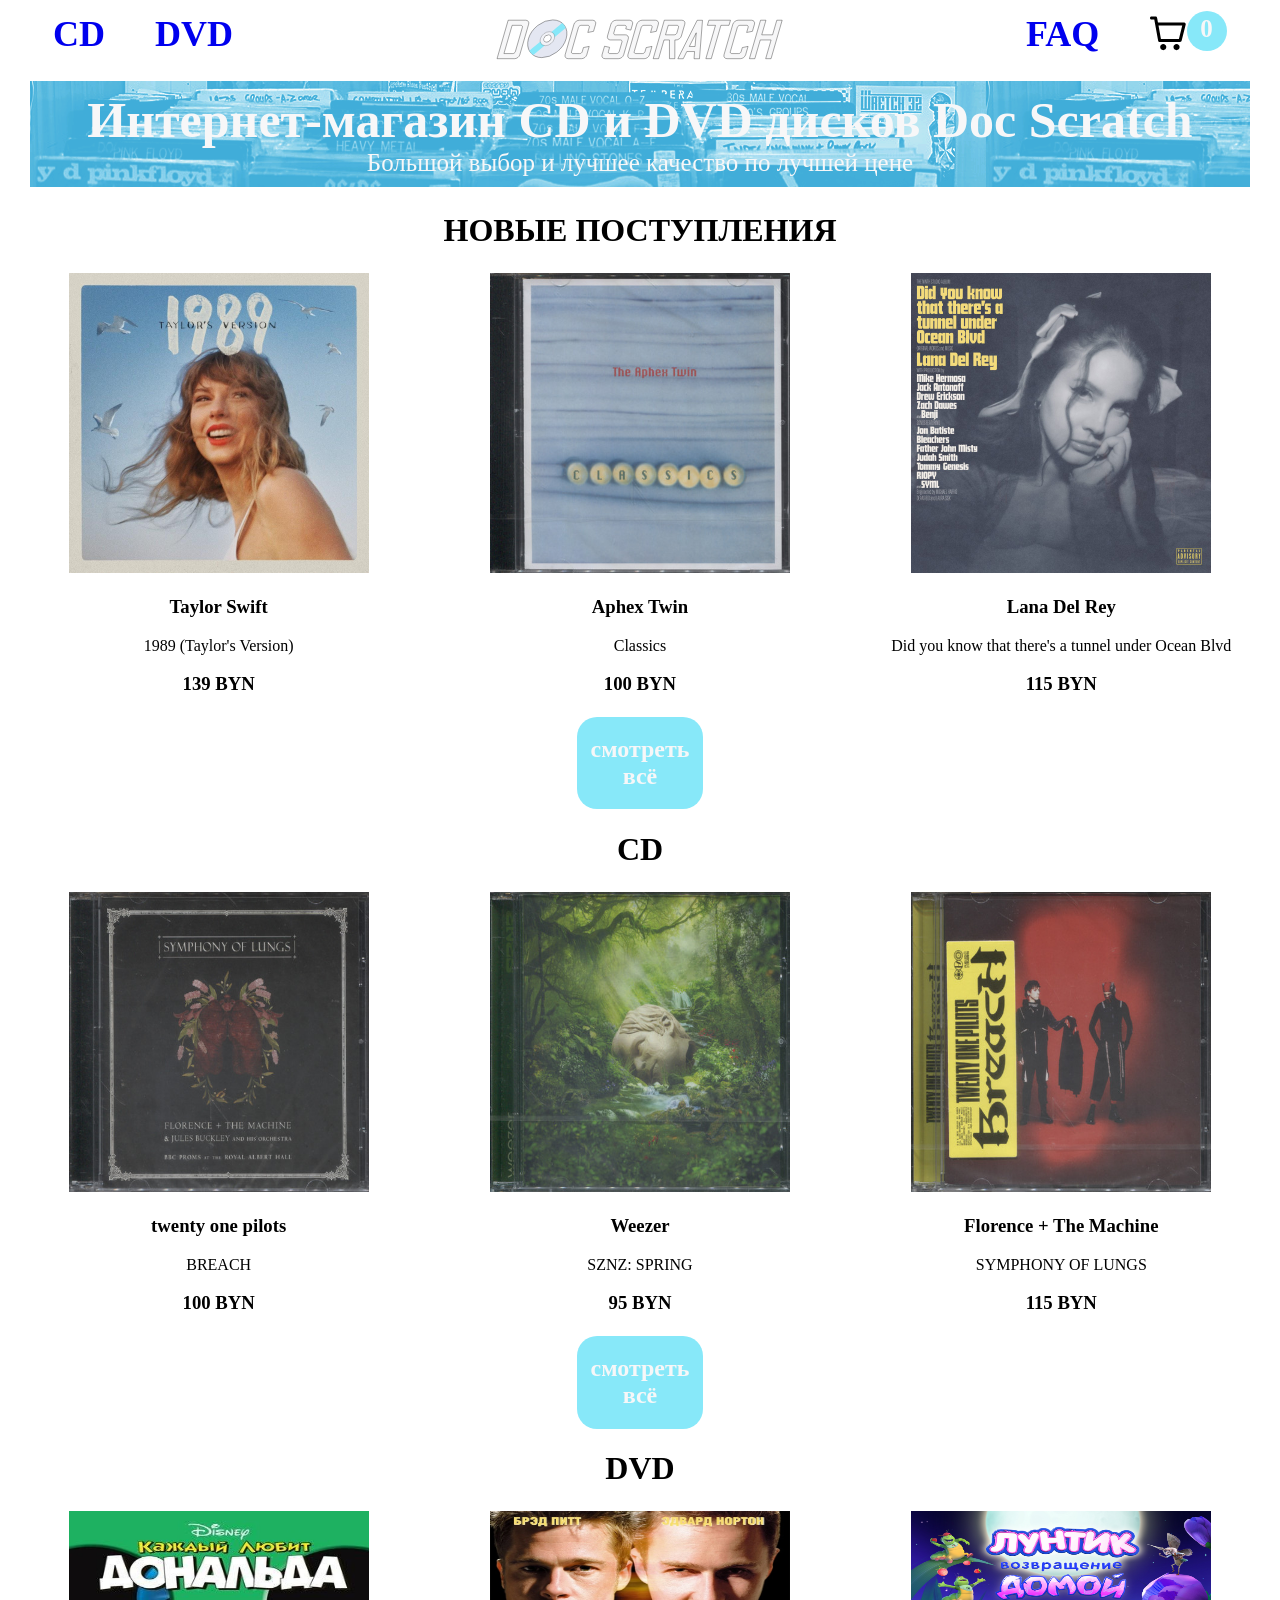
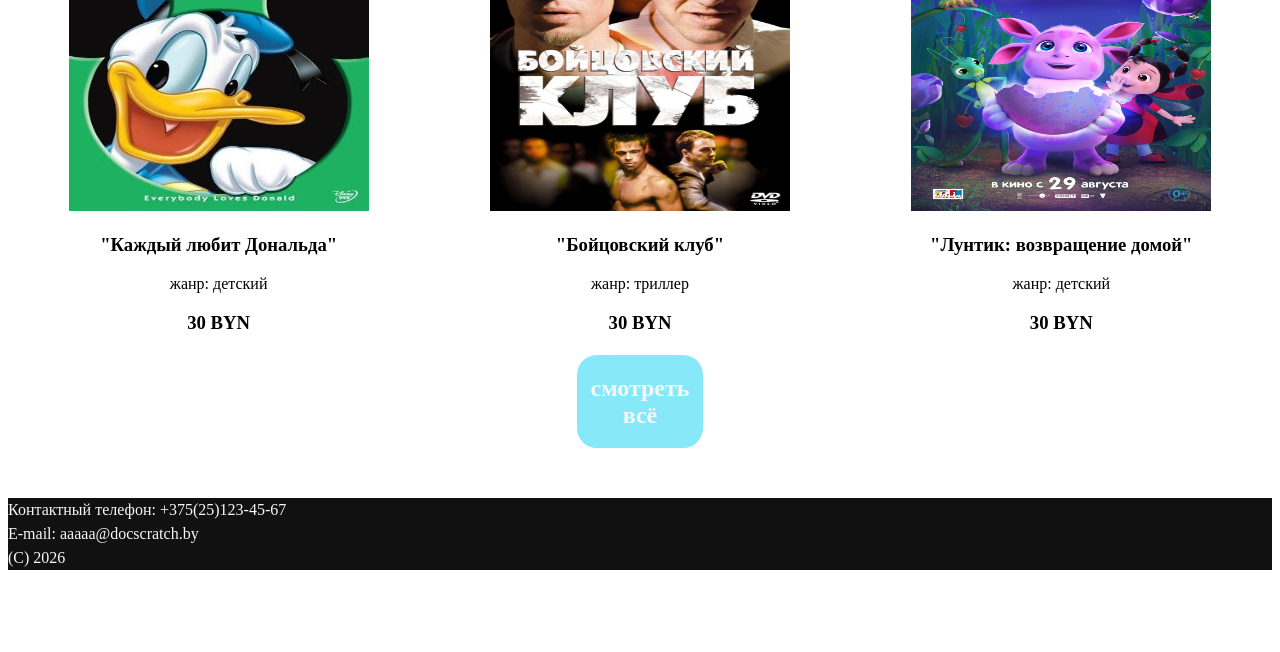
==== dscratch/index.html @ 762fd48c "first commit" ====
<!DOCTYPE html>
<html lang="ru">
    <head>
        <title>Doc Scratch - интернет-магазин CD и DVD дисков</title>
        <meta charset="UTF-8">
        <meta name="viewport" content="width=device-width, initial-scale=1.0">
        <link href="styles/main.css" rel="stylesheet" media="all">
        <link href="styles/products.css" rel="stylesheet" media="all">
    </head>
    <body>
        <header>
            <nav>
                <input type="checkbox" id="burgerToggle">
                <label for="burgerToggle" class="burgerIcon">
                    <span class="open">☰</span>
                    <span class="close">✕</span>
                </label>
                <ul class="nav left">
                    <li class="navItem"><a href="cd.html"><h1>CD</h1></a></li>
                    <li class="navItem"><a href="dvd.html"><h1>DVD</h1></a></li>
                    <li class="navItem mobile"><a href="faq.html"><h1>FAQ</h1></a></li>
                </ul>
                <ul class="nav center">
                    <li class="navLogo"><a href="index.html"><svg
   width="80mm"
   height="60mm"
   viewBox="10 100 480 70"
   version="1.1"
   id="svg1"
   inkscape:version="1.4.3 (0d15f75, 2025-12-25)"
   sodipodi:docname="logo.svg"
   xmlns:inkscape="http://www.inkscape.org/namespaces/inkscape"
   xmlns:sodipodi="http://sodipodi.sourceforge.net/DTD/sodipodi-0.dtd"
   xmlns="http://www.w3.org/2000/svg"
   xmlns:svg="http://www.w3.org/2000/svg">
  <sodipodi:namedview
     id="namedview1"
     pagecolor="#ffffff"
     bordercolor="#000000"
     borderopacity="0.25"
     inkscape:showpageshadow="2"
     inkscape:pageopacity="0.0"
     inkscape:pagecheckerboard="true"
     inkscape:deskcolor="#d1d1d1"
     inkscape:document-units="mm"
     inkscape:zoom="0.34876894"
     inkscape:cx="794.2221"
     inkscape:cy="451.58838"
     inkscape:window-width="1920"
     inkscape:window-height="1001"
     inkscape:window-x="-9"
     inkscape:window-y="-9"
     inkscape:window-maximized="1"
     inkscape:current-layer="svg1" />
  <defs
     id="defs1">
    <inkscape:path-effect
       effect="lattice2"
       gridpoint0="-136.59566,14.342015"
       gridpoint1="-126.2532,13.103736"
       gridpoint2="-136.70733,70.133225"
       gridpoint3="-125.90858,69.723864"
       gridpoint4="-133.88288,13.667119"
       gridpoint5="-128.99124,13.611679"
       gridpoint6="-134.2947,70.330129"
       gridpoint7="-128.84831,70.355892"
       gridpoint8x9="-131.57483,13.711377"
       gridpoint10x11="-131.46432,70.269227"
       gridpoint12="-136.60756,27.938231"
       gridpoint13="-126.15885,27.938231"
       gridpoint14="-136.60756,56.002592"
       gridpoint15="-126.15885,56.002592"
       gridpoint16="-133.99538,27.938231"
       gridpoint17="-128.77102,27.938231"
       gridpoint18="-133.99538,56.002592"
       gridpoint19="-128.77102,56.002592"
       gridpoint20x21="-131.3832,27.938231"
       gridpoint22x23="-131.3832,56.002592"
       gridpoint24x26="100,41.970411"
       gridpoint25x27="-126.15885,41.970411"
       gridpoint28x30="-133.99538,41.970411"
       gridpoint29x31="-128.77102,41.970411"
       gridpoint32x33x34x35="-131.3832,41.970411"
       id="path-effect31"
       is_visible="true"
       lpeversion="1"
       horizontal_mirror="false"
       vertical_mirror="false"
       perimetral="false"
       live_update="true" />
    <inkscape:path-effect
       effect="perspective-envelope"
       up_left_point="37.708687,250.45253"
       up_right_point="890,100"
       down_left_point="37.708687,385.04453"
       down_right_point="889.99684,385.04453"
       id="path-effect6"
       is_visible="true"
       lpeversion="1"
       deform_type="perspective"
       horizontal_mirror="false"
       vertical_mirror="false"
       overflow_perspective="false" />
    <inkscape:path-effect
       effect="pts2ellipse"
       id="path-effect2"
       is_visible="true"
       lpeversion="1"
       method="auto"
       gen_arc="false"
       arc_other="false"
       slice_arc="false"
       gen_isometric_frame="false"
       draw_axes="false"
       gen_perspective_frame="false"
       draw_perspective_axes="false"
       rot_axes="0"
       draw_ori_path="false" />
    <inkscape:path-effect
       effect="simplify"
       id="path-effect1"
       is_visible="true"
       lpeversion="1.3"
       threshold="5"
       steps="1"
       smooth_angles="360"
       helper_size="26.937173"
       simplify_individual_paths="false"
       simplify_just_coalesce="false" />
    <inkscape:path-effect
       effect="transform_2pts"
       start="37.708687,384.85253"
       end="818.76484,384.85253"
       id="path-effect5"
       is_visible="true"
       lpeversion="1"
       first_knot="1"
       last_knot="217"
       helper_size="3"
       stretch="1"
       offset="0"
       elastic="false"
       from_original_width="false"
       flip_vertical="false"
       flip_horizontal="false"
       lock_length="false"
       lock_angle="false" />
    <inkscape:path-effect
       effect="envelope"
       id="path-effect4"
       is_visible="true"
       lpeversion="1"
       yy="true"
       xx="true"
       bendpath1="M 37.708687,250.45253 883.05246,172.37067"
       bendpath2="m 889.99684,250.45253 -2.31479,63.60849"
       bendpath3="M 37.708687,385.04453 H 889.99684"
       bendpath4="m 31.921707,218.50995 1.157396,242.25032"
       bendpath1-nodetypes="cc"
       bendpath2-nodetypes="cc"
       bendpath4-nodetypes="cc" />
    <inkscape:path-effect
       effect="perspective-envelope"
       up_left_point="37.708687,250.45"
       up_right_point="2222,250.45253"
       down_left_point="37.708687,385.04453"
       down_right_point="889.99684,385.04453"
       id="path-effect3"
       is_visible="true"
       lpeversion="1"
       deform_type="perspective"
       horizontal_mirror="false"
       vertical_mirror="false"
       overflow_perspective="false" />
    <rect
       x="20.070595"
       y="206.4404"
       width="960.5213"
       height="282.42194"
       id="rect1" />
  </defs>
  <g
     id="g44"
     transform="matrix(1.4175067,0,-0.40983563,1.4175067,81.829708,-54.122141)">
    <g
       inkscape:label="Слой 1"
       inkscape:groupmode="layer"
       id="layer1">
      <path
         d="M 5.7499998,163.99725 V 120.91073 H 25.344554 c 1.262761,0 2.351348,0.43087 3.26576,1.2926 0.914413,0.86173 1.371619,1.90811 1.371619,3.13916 v 34.22301 c 0,1.23104 -0.457206,2.27743 -1.371619,3.13916 -0.914412,0.86173 -2.002999,1.29259 -3.26576,1.29259 z m 6.0743122,-5.72435 h 9.797277 c 0.609608,0 1.153902,-0.20517 1.632879,-0.61552 0.478979,-0.45138 0.718468,-0.98484 0.718468,-1.60036 v -27.20606 c 0,-0.61552 -0.239489,-1.12845 -0.718468,-1.5388 -0.478977,-0.45139 -1.023271,-0.67708 -1.632879,-0.67708 h -9.797277 z m 73.627031,5.72435 c -1.219217,0 -2.307803,-0.43086 -3.265759,-1.29259 -0.957956,-0.86173 -1.436934,-1.90812 -1.436934,-3.13916 v -34.22301 c 0,-1.19001 0.478978,-2.21588 1.436934,-3.07761 0.957956,-0.90277 2.046542,-1.35415 3.265759,-1.35415 h 14.826547 c 1.34985,0 2.4602,0.45138 3.33107,1.35415 0.91442,0.86173 1.37162,1.8876 1.37162,3.07761 v 8.00178 l -6.074307,1.2926 v -5.78591 c 0,-0.57449 -0.21772,-1.08742 -0.65315,-1.5388 -0.391893,-0.45139 -0.936193,-0.67708 -1.632883,-0.67708 h -7.44593 c -0.60961,0 -1.1539,0.22569 -1.63288,0.67708 -0.478979,0.45138 -0.718468,0.96431 -0.718468,1.5388 v 27.20606 c 0,0.65656 0.239489,1.19001 0.718468,1.60036 0.47898,0.41035 1.02327,0.61552 1.63288,0.61552 h 7.44593 c 0.69669,0 1.24099,-0.20517 1.632883,-0.61552 0.43543,-0.41035 0.65315,-0.9438 0.65315,-1.60036 v -4.49331 l 6.074307,-1.35414 v 9.35593 c 0,1.23104 -0.4572,2.27743 -1.37162,3.13916 -0.87087,0.86173 -1.98122,1.29259 -3.33107,1.29259 z m 41.344537,0 c -1.30631,0 -2.41667,-0.43086 -3.33108,-1.29259 -0.91441,-0.86173 -1.37162,-1.90812 -1.37162,-3.13916 v -9.54059 l 6.07431,1.2926 v 4.73951 c 0,0.61552 0.21772,1.14898 0.65316,1.60036 0.47897,0.41035 1.02327,0.61552 1.63288,0.61552 h 7.44593 c 0.65315,0 1.19744,-0.20517 1.63288,-0.61552 0.47897,-0.45138 0.71846,-0.98484 0.71846,-1.60036 v -10.83318 c 0,-0.61552 -0.23949,-1.12846 -0.71846,-1.5388 -0.43544,-0.45139 -0.97973,-0.67708 -1.63288,-0.67708 h -11.10358 c -1.30631,0 -2.41667,-0.43086 -3.33108,-1.29259 -0.91441,-0.86173 -1.37162,-1.90812 -1.37162,-3.13916 v -13.23372 c 0,-1.23105 0.45721,-2.27743 1.37162,-3.13916 0.91441,-0.86173 2.02477,-1.2926 3.33108,-1.2926 h 14.82654 c 1.30631,0 2.41666,0.43087 3.33108,1.2926 0.91441,0.86173 1.37162,1.90811 1.37162,3.13916 v 6.64763 l -6.07432,-1.35414 v -1.78502 c 0,-0.61552 -0.23949,-1.12845 -0.71846,-1.5388 -0.43544,-0.45139 -0.97973,-0.67708 -1.63288,-0.67708 h -7.44593 c -0.60961,0 -1.15391,0.22569 -1.63288,0.67708 -0.43544,0.41035 -0.65316,0.92328 -0.65316,1.5388 v 6.21677 c 0,0.61552 0.21772,1.14898 0.65316,1.60036 0.47897,0.41035 1.02327,0.61552 1.63288,0.61552 h 11.16889 c 1.30631,0 2.41666,0.43087 3.33108,1.2926 0.91441,0.86173 1.37162,1.90811 1.37162,3.13916 v 17.85013 c 0,1.23104 -0.45721,2.27743 -1.37162,3.13916 -0.91442,0.86173 -2.02477,1.29259 -3.33108,1.29259 z m 28.93462,0 c -1.21922,0 -2.30781,-0.43086 -3.26576,-1.29259 -0.95796,-0.86173 -1.43694,-1.90812 -1.43694,-3.13916 v -34.22301 c 0,-1.19001 0.47898,-2.21588 1.43694,-3.07761 0.95795,-0.90277 2.04654,-1.35415 3.26576,-1.35415 h 14.82654 c 1.34985,0 2.46021,0.45138 3.33108,1.35415 0.91441,0.86173 1.37162,1.8876 1.37162,3.07761 v 8.00178 l -6.07431,1.2926 v -5.78591 c 0,-0.57449 -0.21772,-1.08742 -0.65316,-1.5388 -0.39189,-0.45139 -0.93618,-0.67708 -1.63288,-0.67708 h -7.44593 c -0.60961,0 -1.1539,0.22569 -1.63288,0.67708 -0.47897,0.45138 -0.71846,0.96431 -0.71846,1.5388 v 27.20606 c 0,0.65656 0.23949,1.19001 0.71846,1.60036 0.47898,0.41035 1.02327,0.61552 1.63288,0.61552 h 7.44593 c 0.6967,0 1.24099,-0.20517 1.63288,-0.61552 0.43544,-0.41035 0.65316,-0.9438 0.65316,-1.60036 v -4.49331 l 6.07431,-1.35414 v 9.35593 c 0,1.23104 -0.45721,2.27743 -1.37162,3.13916 -0.87087,0.86173 -1.98123,1.29259 -3.33108,1.29259 z m 24.88508,0 v -43.08652 h 19.59455 c 1.26276,0 2.35135,0.43087 3.26576,1.2926 0.91441,0.86173 1.37162,1.90811 1.37162,3.13916 v 13.23372 c 0,1.23104 -0.45721,2.27743 -1.37162,3.13916 -0.91441,0.86173 -2.003,1.29259 -3.26576,1.29259 h -1.37162 l 6.009,20.98929 h -6.009 l -6.07431,-20.98929 h -6.07431 v 20.98929 z m 6.07431,-26.71364 h 9.79728 c 0.60961,0 1.1539,-0.20517 1.63288,-0.61552 0.47898,-0.45138 0.71846,-0.98484 0.71846,-1.60036 v -6.21677 c 0,-0.61552 -0.23948,-1.12845 -0.71846,-1.5388 -0.47898,-0.45139 -1.02327,-0.67708 -1.63288,-0.67708 h -9.79728 z m 21.55392,26.7752 9.20944,-43.08653 h 5.94368 l 9.07881,43.08653 h -6.07431 l -1.76351,-8.06334 H 215.951 l -1.63288,8.06334 z m 8.88286,-13.72614 h 6.4662 l -3.13513,-15.32649 z m 22.46844,13.66458 v -37.36217 h -9.07881 v -5.72435 h 24.23193 v 5.72435 h -9.07881 v 37.36217 z m 23.77473,0 c -1.21922,0 -2.3078,-0.43086 -3.26576,-1.29259 -0.95796,-0.86173 -1.43693,-1.90812 -1.43693,-3.13916 v -34.22301 c 0,-1.19001 0.47897,-2.21588 1.43693,-3.07761 0.95796,-0.90277 2.04654,-1.35415 3.26576,-1.35415 h 14.82654 c 1.34985,0 2.46021,0.45138 3.33108,1.35415 0.91441,0.86173 1.37162,1.8876 1.37162,3.07761 v 8.00178 l -6.07431,1.2926 v -5.78591 c 0,-0.57449 -0.21772,-1.08742 -0.65316,-1.5388 -0.39189,-0.45139 -0.93618,-0.67708 -1.63288,-0.67708 h -7.44593 c -0.6096,0 -1.1539,0.22569 -1.63288,0.67708 -0.47897,0.45138 -0.71846,0.96431 -0.71846,1.5388 v 27.20606 c 0,0.65656 0.23949,1.19001 0.71846,1.60036 0.47898,0.41035 1.02328,0.61552 1.63288,0.61552 h 7.44593 c 0.6967,0 1.24099,-0.20517 1.63288,-0.61552 0.43544,-0.41035 0.65316,-0.9438 0.65316,-1.60036 v -4.49331 l 6.07431,-1.35414 v 9.35593 c 0,1.23104 -0.45721,2.27743 -1.37162,3.13916 -0.87087,0.86173 -1.98123,1.29259 -3.33108,1.29259 z m 25.01571,0 v -43.08652 h 6.07431 v 16.37288 h 12.14863 v -16.37288 h 6.00899 v 43.08652 h -6.00899 v -20.98929 h -12.14863 v 20.98929 z"
         id="text1"
         style="font-size:192px;font-family:'Odibee Sans';-inkscape-font-specification:'Odibee Sans';white-space:pre;shape-padding:5.73446;fill:#f7f7f8;fill-opacity:1;stroke:#000000;stroke-width:0.366;stroke-dasharray:none"
         aria-label="DOC SCRATCH"
         sodipodi:nodetypes="[base64]" />
    </g>
    <g
       inkscape:groupmode="layer"
       id="layer2"
       inkscape:label="Слой 2">
      <g
         id="g43"
         transform="matrix(0.7325833,0,0,0.7325833,-29.739119,93.877701)">
        <path
           id="path6"
           style="opacity:1;fill:#e4e7f2;fill-opacity:1;stroke:#000000;stroke-width:0.5;stroke-dasharray:none"
           d="m 116.44819,36.413798 a 28.827587,28.827587 0 0 0 -28.827698,28.827698 28.827587,28.827587 0 0 0 28.827698,28.827698 28.827587,28.827587 0 0 0 28.8277,-28.827698 28.827587,28.827587 0 0 0 -28.8277,-28.827698 z m -0.0326,22.483382 a 5.8960052,5.8960052 0 0 1 5.89628,5.896281 5.8960052,5.8960052 0 0 1 -0.31057,1.888774 c -0.004,0.01846 -0.008,0.03688 -0.0124,0.05529 -0.13607,0.601412 -0.54832,1.419938 -0.95757,1.893942 -0.28654,0.331884 -0.6369,0.602061 -0.9555,0.903304 -0.44641,0.227323 -0.86493,0.521562 -1.33945,0.682129 -0.013,0.0044 -0.0258,0.0086 -0.0388,0.01292 a 5.8960052,5.8960052 0 0 1 -2.28203,0.459403 5.8960052,5.8960052 0 0 1 -5.89576,-5.895764 5.8960052,5.8960052 0 0 1 5.89576,-5.896281 z" />
        <path
           id="rect31"
           style="fill:#87e8f9;fill-opacity:1;stroke:none;stroke-width:150.483;stroke-dasharray:none"
           transform="matrix(-0.68184469,-0.73149698,0.67114704,-0.74132425,-0.47515959,0.85353375)"
           d="m -125.90841,69.723751 c -1.3e-4,-0.02128 -0.061,-10.104868 -0.1362,-22.448301 -10e-4,0.0011 -0.003,0.0024 -0.004,0.0034 -0.55835,0.435662 -1.22894,0.647115 -1.91265,0.83261 -0.20881,0.228061 -0.41479,0.458037 -0.60355,0.697323 -1.14091,0.379554 -2.24681,1.034529 -3.42253,1.138129 -0.75144,0.06621 -1.5031,-0.133781 -2.17218,-0.442795 -0.21469,8.07e-4 -0.43351,-0.0092 -0.65705,-0.02922 -0.54777,-0.04898 -1.04457,-0.291375 -1.56698,-0.436996 -0.0992,-0.06007 -0.19257,-0.11567 -0.28089,-0.167567 l -0.0426,21.262619 c 0,0 1.56895,0.264325 3.77516,0.338885 2.75625,0.09315 4.61236,-0.38041 7.02366,-0.748127 z m -0.2114,-34.630202 c -0.0488,-8.024628 -0.0967,-15.967162 -0.13338,-21.989614 0,0 -1.91062,-0.101523 -4.13603,0.03673 -2.78304,0.172933 -3.83566,0.7193 -6.20631,1.20123 -0.0144,7.220099 -0.0285,14.440239 -0.043,21.660321 1.39736,-1.053087 3.26725,-1.81369 5.02533,-1.798138 0.33121,-0.16269 0.66309,-0.324443 0.98613,-0.501135 1.46234,0.435267 3.11658,0.500449 4.38713,1.305555 0.0419,0.02652 0.0818,0.05486 0.12009,0.08505 z" />
        <path
           id="path6-2"
           style="fill:#f1f2f7;fill-opacity:1;stroke:#000000;stroke-width:0.274;stroke-dasharray:none"
           d="m 116.55671,54.475745 a 10.652157,10.652157 0 0 0 -10.65206,10.652579 10.652157,10.652157 0 0 0 10.65206,10.65258 10.652157,10.652157 0 0 0 10.65206,-10.65258 10.652157,10.652157 0 0 0 -10.65206,-10.652579 z m 0.10335,4.828129 a 5.6142572,5.6142572 0 0 1 5.61465,5.614127 5.6142572,5.6142572 0 0 1 -0.25477,1.671733 c -0.01,0.04935 -0.0199,0.09876 -0.031,0.147794 -0.13607,0.601412 -0.54832,1.419938 -0.95757,1.893942 -0.28654,0.331884 -0.6369,0.602061 -0.9555,0.903304 -0.44641,0.227323 -0.86493,0.521562 -1.33945,0.682129 -0.35494,0.120104 -0.72223,0.195309 -1.09295,0.228409 a 5.6142572,5.6142572 0 0 1 -0.98341,0.08682 5.6142572,5.6142572 0 0 1 -5.61412,-5.614128 5.6142572,5.6142572 0 0 1 5.61412,-5.614127 z" />
      </g>
    </g>
  </g>
</svg></a></li>
                </ul>
                <ul class="nav right">
                    <li class="navItem desktop"><a href="faq.html"><h1>FAQ</h1></a></li>
                    <li class="navCart"><a href="cart.html"><svg
   width="10mm"
   height="10mm"
   viewBox="0 0 20 20"
   version="1.1"
   id="svg1"
   inkscape:version="1.4.3 (0d15f75, 2025-12-25)"
   sodipodi:docname="cart.svg"
   xmlns:inkscape="http://www.inkscape.org/namespaces/inkscape"
   xmlns:sodipodi="http://sodipodi.sourceforge.net/DTD/sodipodi-0.dtd"
   xmlns="http://www.w3.org/2000/svg"
   xmlns:svg="http://www.w3.org/2000/svg">
  <sodipodi:namedview
     id="namedview1"
     pagecolor="#ffffff"
     bordercolor="#000000"
     borderopacity="0.25"
     inkscape:showpageshadow="2"
     inkscape:pageopacity="0.0"
     inkscape:pagecheckerboard="0"
     inkscape:deskcolor="#d1d1d1"
     inkscape:document-units="mm"
     inkscape:zoom="2.8685466"
     inkscape:cx="6.972172"
     inkscape:cy="55.603071"
     inkscape:window-width="1920"
     inkscape:window-height="1001"
     inkscape:window-x="-9"
     inkscape:window-y="-9"
     inkscape:window-maximized="1"
     inkscape:current-layer="layer1" />
  <defs
     id="defs1" />
  <g
     inkscape:label="Слой 1"
     inkscape:groupmode="layer"
     id="layer1"
     svg:path="layer1">
    <path
       style="fill:#000000;fill-opacity:1;stroke:none;stroke-width:0.1;stroke-dasharray:none"
       d="m 9.1628748,17.521239 c 0,0.898967 -0.7256725,1.62464 -1.6246405,1.62464 -0.8989678,0 -1.6246406,-0.725673 -1.6246406,-1.62464 0,-0.898968 0.7256728,-1.624641 1.6246406,-1.624641 0.898968,0 1.6246405,0.725673 1.6246405,1.624641 z m 5.4154682,-1.624641 c -0.898967,0 -1.62464,0.725673 -1.62464,1.624641 0,0.898967 0.725673,1.62464 1.62464,1.62464 0.898968,0 1.624641,-0.725673 1.624641,-1.62464 0,-0.898968 -0.725673,-1.624641 -1.624641,-1.624641 z m 4.85226,-10.3652065 -2.166188,8.6647495 c -0.08665,0.357421 -0.411575,0.617364 -0.790658,0.617364 H 5.6428202 c -0.3899136,0 -0.7256724,-0.281605 -0.8014891,-0.671518 L 2.7942842,2.8994741 H 1.3104459 c -0.44406845,0 -0.81232025,-0.3682518 -0.81232025,-0.8123202 0,-0.4440684 0.3682518,-0.8123202 0.81232025,-0.8123202 h 2.1661873 c 0.3899136,0 0.7256728,0.2816044 0.8014891,0.6715181 L 4.7438526,4.5241147 H 18.639944 c 0.249112,0 0.487392,0.1191401 0.639026,0.3140969 0.151633,0.1949568 0.205788,0.4548993 0.151633,0.6931799 z M 17.600175,6.1487551 H 5.0362879 l 1.2780503,7.0401089 h 9.5203938 z"
       id="path2" />
  </g>
</svg><svg width="40" height="40" viewBox="0 0 40 40" id="cartBadge"><circle cx="20" cy="20" r="20" style="fill:#87e8f9;"></circle><text id="productCount" x="33%" y="65%" font-size="25px" fill="#f7f7f8">0</text></svg></a></li>
                </ul>
            </nav>
        </header>
        <main>
            <div class="pagetitle">
                <p>Интернет-магазин CD и DVD дисков Doc Scratch</p>
                <p>Большой выбор и лучшее качество по лучшей цене</p>
            </div>
            <h1>НОВЫЕ ПОСТУПЛЕНИЯ</h1>
            <div class="container">
                <div class="product">
                    <img src="pics/cd1.jpg">
                    <h3>Taylor Swift</h3>
                    <p>1989 (Taylor's Version)</p>
                    <h3>139 BYN</h3>
                </div>
                <div class="product">
                    <img src="pics/cd3.jpg">
                    <h3>Aphex Twin</h3>
                    <p>Classics</p>
                    <h3>100 BYN</h3>
                </div>
                <div class="product">
                    <img src="pics/cd2.jpg">
                    <h3>Lana Del Rey</h3>
                    <p>Did you know that there's a tunnel under Ocean Blvd</p>
                    <h3>115 BYN</h3>
                </div>
                <div class="break"></div>
                <div class="nextpage">
                    <p><a href="cd.html">смотреть всё</a></p>
                </div>
            </div>
                <h1>CD</h1>
            <div class="container">
                <div class="product">
                    <img src="pics/cd5.jpg">
                    <h3>twenty one pilots</h3>
                    <p>BREACH</p>
                    <h3>100 BYN</h3>
                </div>
                <div class="product">
                    <img src="pics/cd4.jpg">
                    <h3>Weezer</h3>
                    <p>SZNZ: SPRING</p>
                    <h3>95 BYN</h3>
                </div>
                <div class="product">
                    <img src="pics/cd6.jpg">
                    <h3>Florence + The Machine</h3>
                    <p>SYMPHONY OF LUNGS</p>
                    <h3>115 BYN</h3>
                </div>
                <div class="break"></div>
                <div class="nextpage">
                    <p><a href="cd.html">смотреть всё</a></p>
                </div>
            </div>
                <h1>DVD</h1>
            <div class="container">
                <div class="product">
                    <img src="pics/dvd1.jpg">
                    <h3>"Каждый любит Дональда"</h3>
                    <p>жанр: детский</p>
                    <h3>30 BYN</h3>
                </div>
                <div class="product">
                    <img src="pics/dvd3.jpg">
                    <h3>"Бойцовский клуб"</h3>
                    <p>жанр: триллер</p>
                    <h3>30 BYN</h3>
                </div>
                <div class="product">
                    <img src="pics/dvd2.jpg">
                    <h3>"Лунтик: возвращение домой"</h3>
                    <p>жанр: детский</p>
                    <h3>30 BYN</h3>
                </div>
                <div class="break"></div>
                <div class="nextpage">
                    <p><a href="dvd.html">смотреть всё</a></p>
                </div>
            </div>
        </main>
        <footer>
            <p>Контактный телефон: +375(25)123-45-67</p>
            <p>E-mail: aaaaa@docscratch.by</p>
            <!--сбоку ещё ссылки на соцсети (мои)-->
            <p>(C) 2026</p>
        </footer>
    </body>
    <script src="scripts/cart.js"></script>
</html>
---- dscratch/styles/main.css ----
@font-face {
  font-family: "Exo 2";
  src: url("fonts/Exo2.woff") format(".woff");
  src: url("fonts/Exo2.svg") format(".svg");
}
@keyframes anime {
  from {
    opacity: 0;
  }
  to {
    opacity: 1;
  }
}
* {
  font-family: "Exo 2";
  animation: anime 0.5s cubic-bezier(0.075, 0.82, 0.165, 1);
  transition: all 0.5s ease;
}

html {
  scroll-behavior: smooth;
}

a {
  text-decoration: none;
  font-size: x-large;
  font-weight: bold;
}
a:visited {
  color: #000;
}

header {
  margin-top: -90px;
  margin-bottom: -70px;
}

#burgerToggle, .burgerIcon {
  display: none;
}

nav {
  display: flex;
  justify-content: space-between;
  align-items: center;
  padding: 0 20px;
}
nav .nav {
  display: flex;
  align-items: center;
  list-style-type: none;
  padding: 0;
  margin: 0;
}
nav .nav li {
  padding: 0 25px;
}
nav .nav.left, nav .nav.right {
  flex: 1;
}
nav .nav.left {
  justify-content: flex-start;
}
nav .nav.right {
  justify-content: flex-end;
}
nav .nav .navItem.mobile {
  display: none;
}

@media (max-width: 768px) {
  header {
    margin: 0;
  }
  nav {
    display: flex;
    justify-content: space-between;
    align-items: center;
    min-height: 80px;
    position: relative;
    padding: 10px 20px;
  }
  nav .burgerIcon {
    display: block;
    order: 1;
    cursor: pointer;
    font-size: 30px;
  }
  nav .burgerIcon .close {
    display: none;
  }
  nav .nav.center {
    display: flex;
    order: 2;
    flex: 0;
    justify-content: center;
  }
  nav .nav.center .navLogo svg {
    width: 140px;
    height: auto;
    display: block;
  }
  nav .nav.right {
    display: flex;
    order: 3;
    flex: 1;
    justify-content: flex-end;
  }
  nav .nav.right .navItem.desktop {
    display: none;
  }
  nav .nav.right .navCart svg {
    width: 35px;
    height: auto;
    display: block;
  }
  nav .nav.left {
    display: none;
    flex-direction: column;
    position: absolute;
    top: 100%;
    left: -15px;
    width: 100%;
    background-color: #f7f7f8;
    padding: 20px;
    z-index: 100;
  }
  nav .nav.left li {
    padding: 15px 0;
    width: 100%;
    border-bottom: 1px solid #e8ebec;
  }
  nav .nav.left .navItem.mobile {
    display: block;
  }
  nav #burgerToggle:checked ~ .nav.left {
    display: flex;
  }
  nav #burgerToggle:checked ~ .burgerIcon .open {
    display: none;
  }
  nav #burgerToggle:checked ~ .burgerIcon .close {
    display: block;
  }
}
h1 {
  text-align: center;
}

.pagetitle {
  background-image: url(../pics/header.png);
  height: -moz-fit-content;
  height: fit-content;
  width: 95%;
  padding: 10px;
  margin: auto;
  margin-bottom: 25px;
}
.pagetitle p {
  color: #f7f7f8;
  margin: 0 auto;
  font-size: 25px;
  text-align: center;
}
.pagetitle p:first-child {
  font-size: 50px;
  font-weight: bold;
}
@media (max-width: 1200px) {
  .pagetitle {
    margin: auto;
    width: 100%;
  }
}

footer {
  background-color: #111111;
  margin-top: 50px;
}
footer p {
  color: #f7f7f8;
  margin: 0;
  line-height: 1.5;
}
footer {
  width: 100%;
}

body {
  margin-bottom: 0;
}

.button {
  margin: 0 auto;
  border-radius: 20px;
  width: 100px;
  height: 30px;
  background-color: #111111;
}
.button a, .button p {
  color: #f7f7f8;
  font-size: larger;
  text-align: center;
  margin: auto;
}
.button:hover {
  background-color: #404b4f;
  cursor: pointer;
}
@media (max-width: 768px) {
  .button {
    width: -moz-fit-content;
    width: fit-content;
  }
}

.nextpage {
  width: 10%;
  font-size: larger;
  border-radius: 20px;
  margin: 0px auto;
  background-color: #87e8f9;
}
.nextpage a {
  color: #f7f7f8;
}
.nextpage:hover {
  background-color: #57bde3;
}
@media (max-width: 768px) {
  .nextpage {
    width: -moz-fit-content;
    width: fit-content;
  }
}/*# sourceMappingURL=main.css.map */
---- dscratch/styles/products.css ----
@keyframes anime {
  from {
    opacity: 0;
  }
  to {
    opacity: 1;
  }
}
* {
  font-family: "Exo 2";
}

.container {
  display: flex;
  flex-flow: row wrap;
  text-align: center;
}
@media (max-width: 1024px) {
  .container {
    flex-flow: column;
    margin: auto;
  }
}

.product {
  display: inline-block;
  width: 30%;
  justify-content: space-between;
  margin: 0 auto;
  padding: 3px;
}
@media (max-width: 1024px) {
  .product {
    width: -moz-fit-content;
    width: fit-content;
  }
}

img {
  height: 300px;
  width: 300px;
}

.break {
  flex-basis: 100%;
  height: 0;
}/*# sourceMappingURL=products.css.map */
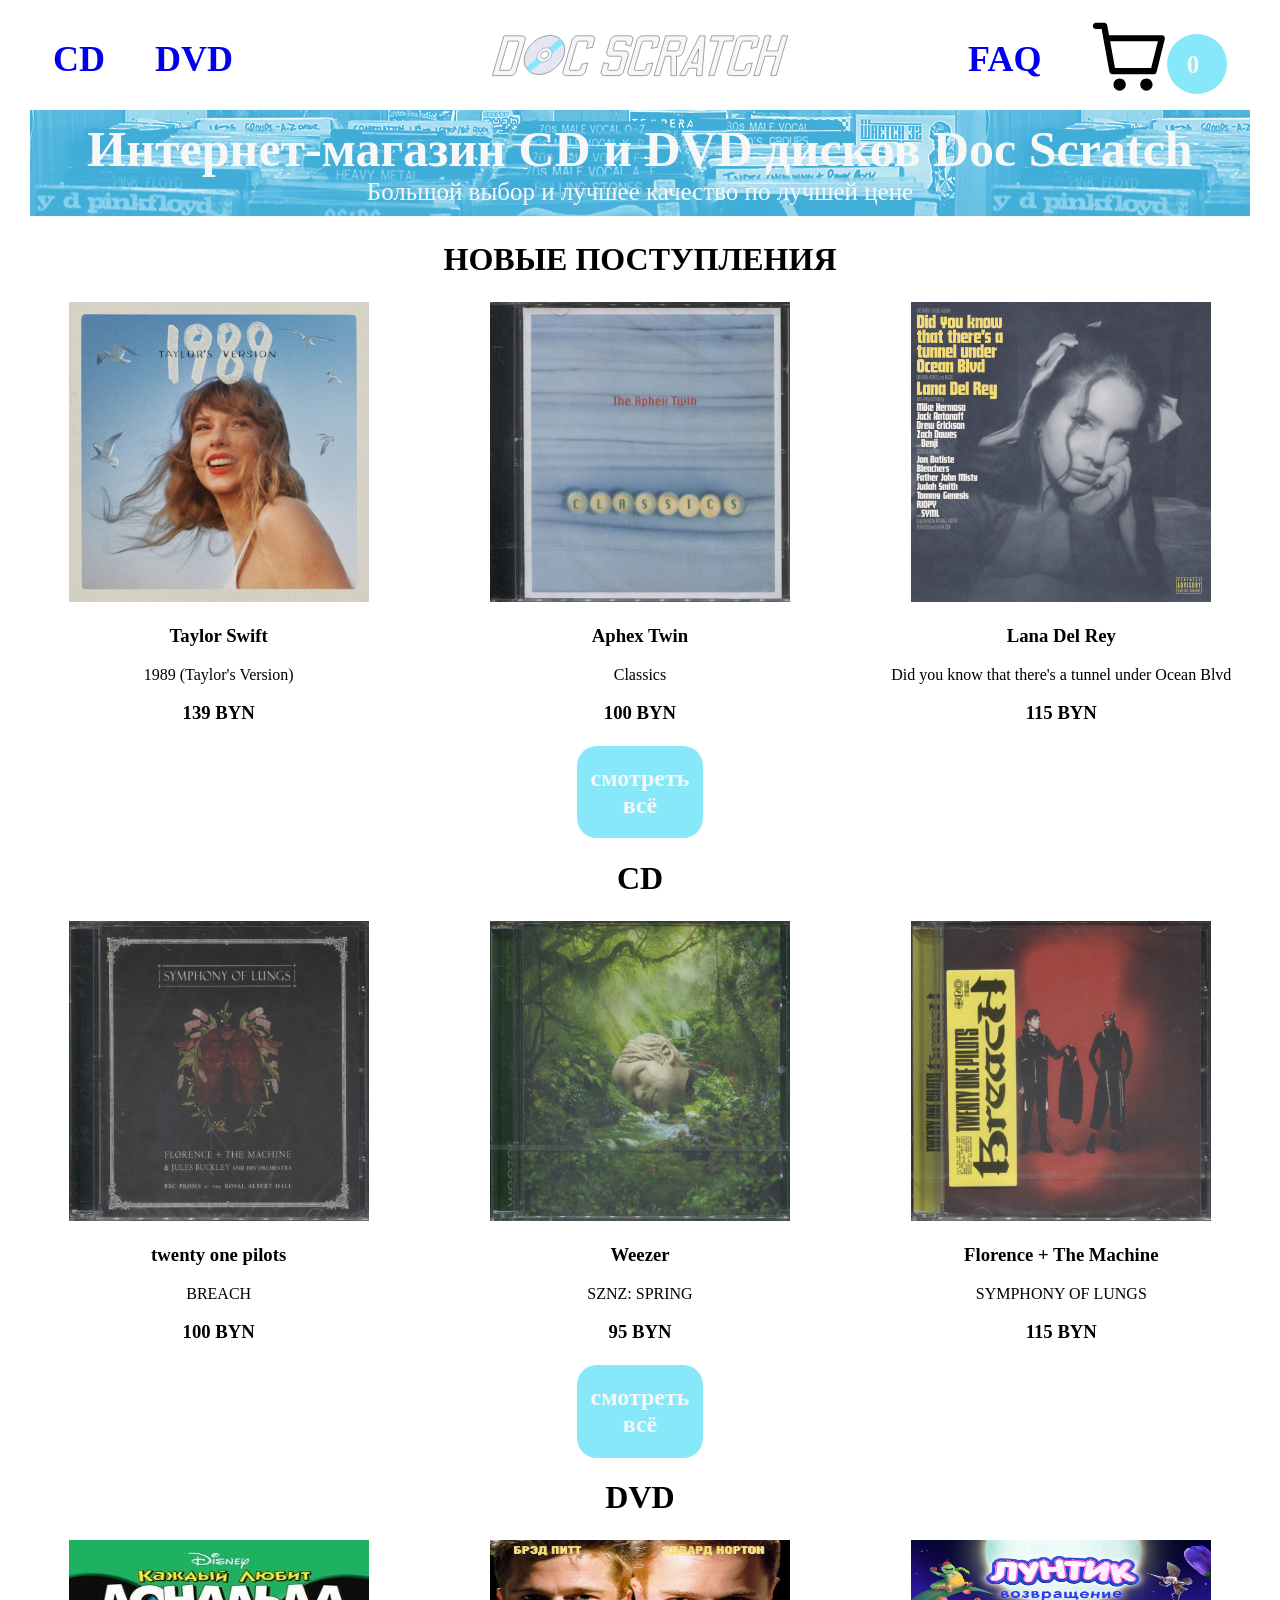
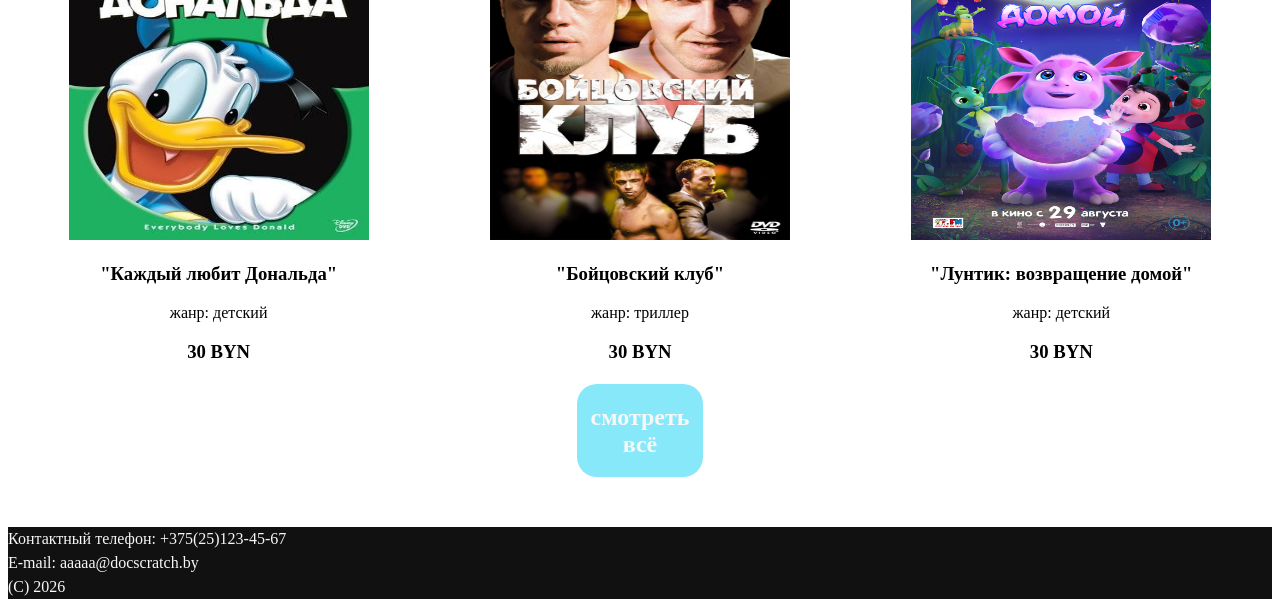
==== commit 4a43d093: "modifying" ====
--- a/dscratch/index.html
+++ b/dscratch/index.html
@@ -21,249 +21,11 @@
                     <li class="navItem mobile"><a href="faq.html"><h1>FAQ</h1></a></li>
                 </ul>
                 <ul class="nav center">
-                    <li class="navLogo"><a href="index.html"><svg
-   width="80mm"
-   height="60mm"
-   viewBox="10 100 480 70"
-   version="1.1"
-   id="svg1"
-   inkscape:version="1.4.3 (0d15f75, 2025-12-25)"
-   sodipodi:docname="logo.svg"
-   xmlns:inkscape="http://www.inkscape.org/namespaces/inkscape"
-   xmlns:sodipodi="http://sodipodi.sourceforge.net/DTD/sodipodi-0.dtd"
-   xmlns="http://www.w3.org/2000/svg"
-   xmlns:svg="http://www.w3.org/2000/svg">
-  <sodipodi:namedview
-     id="namedview1"
-     pagecolor="#ffffff"
-     bordercolor="#000000"
-     borderopacity="0.25"
-     inkscape:showpageshadow="2"
-     inkscape:pageopacity="0.0"
-     inkscape:pagecheckerboard="true"
-     inkscape:deskcolor="#d1d1d1"
-     inkscape:document-units="mm"
-     inkscape:zoom="0.34876894"
-     inkscape:cx="794.2221"
-     inkscape:cy="451.58838"
-     inkscape:window-width="1920"
-     inkscape:window-height="1001"
-     inkscape:window-x="-9"
-     inkscape:window-y="-9"
-     inkscape:window-maximized="1"
-     inkscape:current-layer="svg1" />
-  <defs
-     id="defs1">
-    <inkscape:path-effect
-       effect="lattice2"
-       gridpoint0="-136.59566,14.342015"
-       gridpoint1="-126.2532,13.103736"
-       gridpoint2="-136.70733,70.133225"
-       gridpoint3="-125.90858,69.723864"
-       gridpoint4="-133.88288,13.667119"
-       gridpoint5="-128.99124,13.611679"
-       gridpoint6="-134.2947,70.330129"
-       gridpoint7="-128.84831,70.355892"
-       gridpoint8x9="-131.57483,13.711377"
-       gridpoint10x11="-131.46432,70.269227"
-       gridpoint12="-136.60756,27.938231"
-       gridpoint13="-126.15885,27.938231"
-       gridpoint14="-136.60756,56.002592"
-       gridpoint15="-126.15885,56.002592"
-       gridpoint16="-133.99538,27.938231"
-       gridpoint17="-128.77102,27.938231"
-       gridpoint18="-133.99538,56.002592"
-       gridpoint19="-128.77102,56.002592"
-       gridpoint20x21="-131.3832,27.938231"
-       gridpoint22x23="-131.3832,56.002592"
-       gridpoint24x26="100,41.970411"
-       gridpoint25x27="-126.15885,41.970411"
-       gridpoint28x30="-133.99538,41.970411"
-       gridpoint29x31="-128.77102,41.970411"
-       gridpoint32x33x34x35="-131.3832,41.970411"
-       id="path-effect31"
-       is_visible="true"
-       lpeversion="1"
-       horizontal_mirror="false"
-       vertical_mirror="false"
-       perimetral="false"
-       live_update="true" />
-    <inkscape:path-effect
-       effect="perspective-envelope"
-       up_left_point="37.708687,250.45253"
-       up_right_point="890,100"
-       down_left_point="37.708687,385.04453"
-       down_right_point="889.99684,385.04453"
-       id="path-effect6"
-       is_visible="true"
-       lpeversion="1"
-       deform_type="perspective"
-       horizontal_mirror="false"
-       vertical_mirror="false"
-       overflow_perspective="false" />
-    <inkscape:path-effect
-       effect="pts2ellipse"
-       id="path-effect2"
-       is_visible="true"
-       lpeversion="1"
-       method="auto"
-       gen_arc="false"
-       arc_other="false"
-       slice_arc="false"
-       gen_isometric_frame="false"
-       draw_axes="false"
-       gen_perspective_frame="false"
-       draw_perspective_axes="false"
-       rot_axes="0"
-       draw_ori_path="false" />
-    <inkscape:path-effect
-       effect="simplify"
-       id="path-effect1"
-       is_visible="true"
-       lpeversion="1.3"
-       threshold="5"
-       steps="1"
-       smooth_angles="360"
-       helper_size="26.937173"
-       simplify_individual_paths="false"
-       simplify_just_coalesce="false" />
-    <inkscape:path-effect
-       effect="transform_2pts"
-       start="37.708687,384.85253"
-       end="818.76484,384.85253"
-       id="path-effect5"
-       is_visible="true"
-       lpeversion="1"
-       first_knot="1"
-       last_knot="217"
-       helper_size="3"
-       stretch="1"
-       offset="0"
-       elastic="false"
-       from_original_width="false"
-       flip_vertical="false"
-       flip_horizontal="false"
-       lock_length="false"
-       lock_angle="false" />
-    <inkscape:path-effect
-       effect="envelope"
-       id="path-effect4"
-       is_visible="true"
-       lpeversion="1"
-       yy="true"
-       xx="true"
-       bendpath1="M 37.708687,250.45253 883.05246,172.37067"
-       bendpath2="m 889.99684,250.45253 -2.31479,63.60849"
-       bendpath3="M 37.708687,385.04453 H 889.99684"
-       bendpath4="m 31.921707,218.50995 1.157396,242.25032"
-       bendpath1-nodetypes="cc"
-       bendpath2-nodetypes="cc"
-       bendpath4-nodetypes="cc" />
-    <inkscape:path-effect
-       effect="perspective-envelope"
-       up_left_point="37.708687,250.45"
-       up_right_point="2222,250.45253"
-       down_left_point="37.708687,385.04453"
-       down_right_point="889.99684,385.04453"
-       id="path-effect3"
-       is_visible="true"
-       lpeversion="1"
-       deform_type="perspective"
-       horizontal_mirror="false"
-       vertical_mirror="false"
-       overflow_perspective="false" />
-    <rect
-       x="20.070595"
-       y="206.4404"
-       width="960.5213"
-       height="282.42194"
-       id="rect1" />
-  </defs>
-  <g
-     id="g44"
-     transform="matrix(1.4175067,0,-0.40983563,1.4175067,81.829708,-54.122141)">
-    <g
-       inkscape:label="Слой 1"
-       inkscape:groupmode="layer"
-       id="layer1">
-      <path
-         d="M 5.7499998,163.99725 V 120.91073 H 25.344554 c 1.262761,0 2.351348,0.43087 3.26576,1.2926 0.914413,0.86173 1.371619,1.90811 1.371619,3.13916 v 34.22301 c 0,1.23104 -0.457206,2.27743 -1.371619,3.13916 -0.914412,0.86173 -2.002999,1.29259 -3.26576,1.29259 z m 6.0743122,-5.72435 h 9.797277 c 0.609608,0 1.153902,-0.20517 1.632879,-0.61552 0.478979,-0.45138 0.718468,-0.98484 0.718468,-1.60036 v -27.20606 c 0,-0.61552 -0.239489,-1.12845 -0.718468,-1.5388 -0.478977,-0.45139 -1.023271,-0.67708 -1.632879,-0.67708 h -9.797277 z m 73.627031,5.72435 c -1.219217,0 -2.307803,-0.43086 -3.265759,-1.29259 -0.957956,-0.86173 -1.436934,-1.90812 -1.436934,-3.13916 v -34.22301 c 0,-1.19001 0.478978,-2.21588 1.436934,-3.07761 0.957956,-0.90277 2.046542,-1.35415 3.265759,-1.35415 h 14.826547 c 1.34985,0 2.4602,0.45138 3.33107,1.35415 0.91442,0.86173 1.37162,1.8876 1.37162,3.07761 v 8.00178 l -6.074307,1.2926 v -5.78591 c 0,-0.57449 -0.21772,-1.08742 -0.65315,-1.5388 -0.391893,-0.45139 -0.936193,-0.67708 -1.632883,-0.67708 h -7.44593 c -0.60961,0 -1.1539,0.22569 -1.63288,0.67708 -0.478979,0.45138 -0.718468,0.96431 -0.718468,1.5388 v 27.20606 c 0,0.65656 0.239489,1.19001 0.718468,1.60036 0.47898,0.41035 1.02327,0.61552 1.63288,0.61552 h 7.44593 c 0.69669,0 1.24099,-0.20517 1.632883,-0.61552 0.43543,-0.41035 0.65315,-0.9438 0.65315,-1.60036 v -4.49331 l 6.074307,-1.35414 v 9.35593 c 0,1.23104 -0.4572,2.27743 -1.37162,3.13916 -0.87087,0.86173 -1.98122,1.29259 -3.33107,1.29259 z m 41.344537,0 c -1.30631,0 -2.41667,-0.43086 -3.33108,-1.29259 -0.91441,-0.86173 -1.37162,-1.90812 -1.37162,-3.13916 v -9.54059 l 6.07431,1.2926 v 4.73951 c 0,0.61552 0.21772,1.14898 0.65316,1.60036 0.47897,0.41035 1.02327,0.61552 1.63288,0.61552 h 7.44593 c 0.65315,0 1.19744,-0.20517 1.63288,-0.61552 0.47897,-0.45138 0.71846,-0.98484 0.71846,-1.60036 v -10.83318 c 0,-0.61552 -0.23949,-1.12846 -0.71846,-1.5388 -0.43544,-0.45139 -0.97973,-0.67708 -1.63288,-0.67708 h -11.10358 c -1.30631,0 -2.41667,-0.43086 -3.33108,-1.29259 -0.91441,-0.86173 -1.37162,-1.90812 -1.37162,-3.13916 v -13.23372 c 0,-1.23105 0.45721,-2.27743 1.37162,-3.13916 0.91441,-0.86173 2.02477,-1.2926 3.33108,-1.2926 h 14.82654 c 1.30631,0 2.41666,0.43087 3.33108,1.2926 0.91441,0.86173 1.37162,1.90811 1.37162,3.13916 v 6.64763 l -6.07432,-1.35414 v -1.78502 c 0,-0.61552 -0.23949,-1.12845 -0.71846,-1.5388 -0.43544,-0.45139 -0.97973,-0.67708 -1.63288,-0.67708 h -7.44593 c -0.60961,0 -1.15391,0.22569 -1.63288,0.67708 -0.43544,0.41035 -0.65316,0.92328 -0.65316,1.5388 v 6.21677 c 0,0.61552 0.21772,1.14898 0.65316,1.60036 0.47897,0.41035 1.02327,0.61552 1.63288,0.61552 h 11.16889 c 1.30631,0 2.41666,0.43087 3.33108,1.2926 0.91441,0.86173 1.37162,1.90811 1.37162,3.13916 v 17.85013 c 0,1.23104 -0.45721,2.27743 -1.37162,3.13916 -0.91442,0.86173 -2.02477,1.29259 -3.33108,1.29259 z m 28.93462,0 c -1.21922,0 -2.30781,-0.43086 -3.26576,-1.29259 -0.95796,-0.86173 -1.43694,-1.90812 -1.43694,-3.13916 v -34.22301 c 0,-1.19001 0.47898,-2.21588 1.43694,-3.07761 0.95795,-0.90277 2.04654,-1.35415 3.26576,-1.35415 h 14.82654 c 1.34985,0 2.46021,0.45138 3.33108,1.35415 0.91441,0.86173 1.37162,1.8876 1.37162,3.07761 v 8.00178 l -6.07431,1.2926 v -5.78591 c 0,-0.57449 -0.21772,-1.08742 -0.65316,-1.5388 -0.39189,-0.45139 -0.93618,-0.67708 -1.63288,-0.67708 h -7.44593 c -0.60961,0 -1.1539,0.22569 -1.63288,0.67708 -0.47897,0.45138 -0.71846,0.96431 -0.71846,1.5388 v 27.20606 c 0,0.65656 0.23949,1.19001 0.71846,1.60036 0.47898,0.41035 1.02327,0.61552 1.63288,0.61552 h 7.44593 c 0.6967,0 1.24099,-0.20517 1.63288,-0.61552 0.43544,-0.41035 0.65316,-0.9438 0.65316,-1.60036 v -4.49331 l 6.07431,-1.35414 v 9.35593 c 0,1.23104 -0.45721,2.27743 -1.37162,3.13916 -0.87087,0.86173 -1.98123,1.29259 -3.33108,1.29259 z m 24.88508,0 v -43.08652 h 19.59455 c 1.26276,0 2.35135,0.43087 3.26576,1.2926 0.91441,0.86173 1.37162,1.90811 1.37162,3.13916 v 13.23372 c 0,1.23104 -0.45721,2.27743 -1.37162,3.13916 -0.91441,0.86173 -2.003,1.29259 -3.26576,1.29259 h -1.37162 l 6.009,20.98929 h -6.009 l -6.07431,-20.98929 h -6.07431 v 20.98929 z m 6.07431,-26.71364 h 9.79728 c 0.60961,0 1.1539,-0.20517 1.63288,-0.61552 0.47898,-0.45138 0.71846,-0.98484 0.71846,-1.60036 v -6.21677 c 0,-0.61552 -0.23948,-1.12845 -0.71846,-1.5388 -0.47898,-0.45139 -1.02327,-0.67708 -1.63288,-0.67708 h -9.79728 z m 21.55392,26.7752 9.20944,-43.08653 h 5.94368 l 9.07881,43.08653 h -6.07431 l -1.76351,-8.06334 H 215.951 l -1.63288,8.06334 z m 8.88286,-13.72614 h 6.4662 l -3.13513,-15.32649 z m 22.46844,13.66458 v -37.36217 h -9.07881 v -5.72435 h 24.23193 v 5.72435 h -9.07881 v 37.36217 z m 23.77473,0 c -1.21922,0 -2.3078,-0.43086 -3.26576,-1.29259 -0.95796,-0.86173 -1.43693,-1.90812 -1.43693,-3.13916 v -34.22301 c 0,-1.19001 0.47897,-2.21588 1.43693,-3.07761 0.95796,-0.90277 2.04654,-1.35415 3.26576,-1.35415 h 14.82654 c 1.34985,0 2.46021,0.45138 3.33108,1.35415 0.91441,0.86173 1.37162,1.8876 1.37162,3.07761 v 8.00178 l -6.07431,1.2926 v -5.78591 c 0,-0.57449 -0.21772,-1.08742 -0.65316,-1.5388 -0.39189,-0.45139 -0.93618,-0.67708 -1.63288,-0.67708 h -7.44593 c -0.6096,0 -1.1539,0.22569 -1.63288,0.67708 -0.47897,0.45138 -0.71846,0.96431 -0.71846,1.5388 v 27.20606 c 0,0.65656 0.23949,1.19001 0.71846,1.60036 0.47898,0.41035 1.02328,0.61552 1.63288,0.61552 h 7.44593 c 0.6967,0 1.24099,-0.20517 1.63288,-0.61552 0.43544,-0.41035 0.65316,-0.9438 0.65316,-1.60036 v -4.49331 l 6.07431,-1.35414 v 9.35593 c 0,1.23104 -0.45721,2.27743 -1.37162,3.13916 -0.87087,0.86173 -1.98123,1.29259 -3.33108,1.29259 z m 25.01571,0 v -43.08652 h 6.07431 v 16.37288 h 12.14863 v -16.37288 h 6.00899 v 43.08652 h -6.00899 v -20.98929 h -12.14863 v 20.98929 z"
-         id="text1"
-         style="font-size:192px;font-family:'Odibee Sans';-inkscape-font-specification:'Odibee Sans';white-space:pre;shape-padding:5.73446;fill:#f7f7f8;fill-opacity:1;stroke:#000000;stroke-width:0.366;stroke-dasharray:none"
-         aria-label="DOC SCRATCH"
-         sodipodi:nodetypes="[base64]" />
-    </g>
-    <g
-       inkscape:groupmode="layer"
-       id="layer2"
-       inkscape:label="Слой 2">
-      <g
-         id="g43"
-         transform="matrix(0.7325833,0,0,0.7325833,-29.739119,93.877701)">
-        <path
-           id="path6"
-           style="opacity:1;fill:#e4e7f2;fill-opacity:1;stroke:#000000;stroke-width:0.5;stroke-dasharray:none"
-           d="m 116.44819,36.413798 a 28.827587,28.827587 0 0 0 -28.827698,28.827698 28.827587,28.827587 0 0 0 28.827698,28.827698 28.827587,28.827587 0 0 0 28.8277,-28.827698 28.827587,28.827587 0 0 0 -28.8277,-28.827698 z m -0.0326,22.483382 a 5.8960052,5.8960052 0 0 1 5.89628,5.896281 5.8960052,5.8960052 0 0 1 -0.31057,1.888774 c -0.004,0.01846 -0.008,0.03688 -0.0124,0.05529 -0.13607,0.601412 -0.54832,1.419938 -0.95757,1.893942 -0.28654,0.331884 -0.6369,0.602061 -0.9555,0.903304 -0.44641,0.227323 -0.86493,0.521562 -1.33945,0.682129 -0.013,0.0044 -0.0258,0.0086 -0.0388,0.01292 a 5.8960052,5.8960052 0 0 1 -2.28203,0.459403 5.8960052,5.8960052 0 0 1 -5.89576,-5.895764 5.8960052,5.8960052 0 0 1 5.89576,-5.896281 z" />
-        <path
-           id="rect31"
-           style="fill:#87e8f9;fill-opacity:1;stroke:none;stroke-width:150.483;stroke-dasharray:none"
-           transform="matrix(-0.68184469,-0.73149698,0.67114704,-0.74132425,-0.47515959,0.85353375)"
-           d="m -125.90841,69.723751 c -1.3e-4,-0.02128 -0.061,-10.104868 -0.1362,-22.448301 -10e-4,0.0011 -0.003,0.0024 -0.004,0.0034 -0.55835,0.435662 -1.22894,0.647115 -1.91265,0.83261 -0.20881,0.228061 -0.41479,0.458037 -0.60355,0.697323 -1.14091,0.379554 -2.24681,1.034529 -3.42253,1.138129 -0.75144,0.06621 -1.5031,-0.133781 -2.17218,-0.442795 -0.21469,8.07e-4 -0.43351,-0.0092 -0.65705,-0.02922 -0.54777,-0.04898 -1.04457,-0.291375 -1.56698,-0.436996 -0.0992,-0.06007 -0.19257,-0.11567 -0.28089,-0.167567 l -0.0426,21.262619 c 0,0 1.56895,0.264325 3.77516,0.338885 2.75625,0.09315 4.61236,-0.38041 7.02366,-0.748127 z m -0.2114,-34.630202 c -0.0488,-8.024628 -0.0967,-15.967162 -0.13338,-21.989614 0,0 -1.91062,-0.101523 -4.13603,0.03673 -2.78304,0.172933 -3.83566,0.7193 -6.20631,1.20123 -0.0144,7.220099 -0.0285,14.440239 -0.043,21.660321 1.39736,-1.053087 3.26725,-1.81369 5.02533,-1.798138 0.33121,-0.16269 0.66309,-0.324443 0.98613,-0.501135 1.46234,0.435267 3.11658,0.500449 4.38713,1.305555 0.0419,0.02652 0.0818,0.05486 0.12009,0.08505 z" />
-        <path
-           id="path6-2"
-           style="fill:#f1f2f7;fill-opacity:1;stroke:#000000;stroke-width:0.274;stroke-dasharray:none"
-           d="m 116.55671,54.475745 a 10.652157,10.652157 0 0 0 -10.65206,10.652579 10.652157,10.652157 0 0 0 10.65206,10.65258 10.652157,10.652157 0 0 0 10.65206,-10.65258 10.652157,10.652157 0 0 0 -10.65206,-10.652579 z m 0.10335,4.828129 a 5.6142572,5.6142572 0 0 1 5.61465,5.614127 5.6142572,5.6142572 0 0 1 -0.25477,1.671733 c -0.01,0.04935 -0.0199,0.09876 -0.031,0.147794 -0.13607,0.601412 -0.54832,1.419938 -0.95757,1.893942 -0.28654,0.331884 -0.6369,0.602061 -0.9555,0.903304 -0.44641,0.227323 -0.86493,0.521562 -1.33945,0.682129 -0.35494,0.120104 -0.72223,0.195309 -1.09295,0.228409 a 5.6142572,5.6142572 0 0 1 -0.98341,0.08682 5.6142572,5.6142572 0 0 1 -5.61412,-5.614128 5.6142572,5.6142572 0 0 1 5.61412,-5.614127 z" />
-      </g>
-    </g>
-  </g>
-</svg></a></li>
+                    <li class="navLogo"><a href="index.html"><object data="logo.svg" type="image/svg+xml" style="pointer-events: none;"></object></a></li>
                 </ul>
                 <ul class="nav right">
                     <li class="navItem desktop"><a href="faq.html"><h1>FAQ</h1></a></li>
-                    <li class="navCart"><a href="cart.html"><svg
-   width="10mm"
-   height="10mm"
-   viewBox="0 0 20 20"
-   version="1.1"
-   id="svg1"
-   inkscape:version="1.4.3 (0d15f75, 2025-12-25)"
-   sodipodi:docname="cart.svg"
-   xmlns:inkscape="http://www.inkscape.org/namespaces/inkscape"
-   xmlns:sodipodi="http://sodipodi.sourceforge.net/DTD/sodipodi-0.dtd"
-   xmlns="http://www.w3.org/2000/svg"
-   xmlns:svg="http://www.w3.org/2000/svg">
-  <sodipodi:namedview
-     id="namedview1"
-     pagecolor="#ffffff"
-     bordercolor="#000000"
-     borderopacity="0.25"
-     inkscape:showpageshadow="2"
-     inkscape:pageopacity="0.0"
-     inkscape:pagecheckerboard="0"
-     inkscape:deskcolor="#d1d1d1"
-     inkscape:document-units="mm"
-     inkscape:zoom="2.8685466"
-     inkscape:cx="6.972172"
-     inkscape:cy="55.603071"
-     inkscape:window-width="1920"
-     inkscape:window-height="1001"
-     inkscape:window-x="-9"
-     inkscape:window-y="-9"
-     inkscape:window-maximized="1"
-     inkscape:current-layer="layer1" />
-  <defs
-     id="defs1" />
-  <g
-     inkscape:label="Слой 1"
-     inkscape:groupmode="layer"
-     id="layer1"
-     svg:path="layer1">
-    <path
-       style="fill:#000000;fill-opacity:1;stroke:none;stroke-width:0.1;stroke-dasharray:none"
-       d="m 9.1628748,17.521239 c 0,0.898967 -0.7256725,1.62464 -1.6246405,1.62464 -0.8989678,0 -1.6246406,-0.725673 -1.6246406,-1.62464 0,-0.898968 0.7256728,-1.624641 1.6246406,-1.624641 0.898968,0 1.6246405,0.725673 1.6246405,1.624641 z m 5.4154682,-1.624641 c -0.898967,0 -1.62464,0.725673 -1.62464,1.624641 0,0.898967 0.725673,1.62464 1.62464,1.62464 0.898968,0 1.624641,-0.725673 1.624641,-1.62464 0,-0.898968 -0.725673,-1.624641 -1.624641,-1.624641 z m 4.85226,-10.3652065 -2.166188,8.6647495 c -0.08665,0.357421 -0.411575,0.617364 -0.790658,0.617364 H 5.6428202 c -0.3899136,0 -0.7256724,-0.281605 -0.8014891,-0.671518 L 2.7942842,2.8994741 H 1.3104459 c -0.44406845,0 -0.81232025,-0.3682518 -0.81232025,-0.8123202 0,-0.4440684 0.3682518,-0.8123202 0.81232025,-0.8123202 h 2.1661873 c 0.3899136,0 0.7256728,0.2816044 0.8014891,0.6715181 L 4.7438526,4.5241147 H 18.639944 c 0.249112,0 0.487392,0.1191401 0.639026,0.3140969 0.151633,0.1949568 0.205788,0.4548993 0.151633,0.6931799 z M 17.600175,6.1487551 H 5.0362879 l 1.2780503,7.0401089 h 9.5203938 z"
-       id="path2" />
-  </g>
-</svg><svg width="40" height="40" viewBox="0 0 40 40" id="cartBadge"><circle cx="20" cy="20" r="20" style="fill:#87e8f9;"></circle><text id="productCount" x="33%" y="65%" font-size="25px" fill="#f7f7f8">0</text></svg></a></li>
+                    <li class="navCart"><a href="cart.html"><object data="cart.svg" type="image/svg+xml" style="pointer-events: none;"></object><svg width="60" height="60" viewBox="0 0 60 60" id="cartBadge"><circle cx="30" cy="30" r="30" style="fill:#87e8f9;"></circle><text id="productCount" x="33%" y="65%" font-size="25px" fill="#f7f7f8">0</text></svg></a></li>
                 </ul>
             </nav>
         </header>
--- a/dscratch/styles/main.css
+++ b/dscratch/styles/main.css
@@ -28,11 +28,6 @@
 }
 a:visited {
   color: #000;
-}
-
-header {
-  margin-top: -90px;
-  margin-bottom: -70px;
 }
 
 #burgerToggle, .burgerIcon {
@@ -64,6 +59,9 @@
 nav .nav.right {
   justify-content: flex-end;
 }
+nav .nav.center .navLogo object {
+  width: 100%;
+}
 nav .nav .navItem.mobile {
   display: none;
 }
@@ -95,8 +93,8 @@
     flex: 0;
     justify-content: center;
   }
-  nav .nav.center .navLogo svg {
-    width: 140px;
+  nav .nav.center .navLogo object {
+    width: 45vw;
     height: auto;
     display: block;
   }
@@ -109,10 +107,13 @@
   nav .nav.right .navItem.desktop {
     display: none;
   }
+  nav .nav.right .navCart object {
+    width: 10vw;
+    height: auto;
+    display: block;
+  }
   nav .nav.right .navCart svg {
-    width: 35px;
-    height: auto;
-    display: block;
+    width: 10vw;
   }
   nav .nav.left {
     display: none;
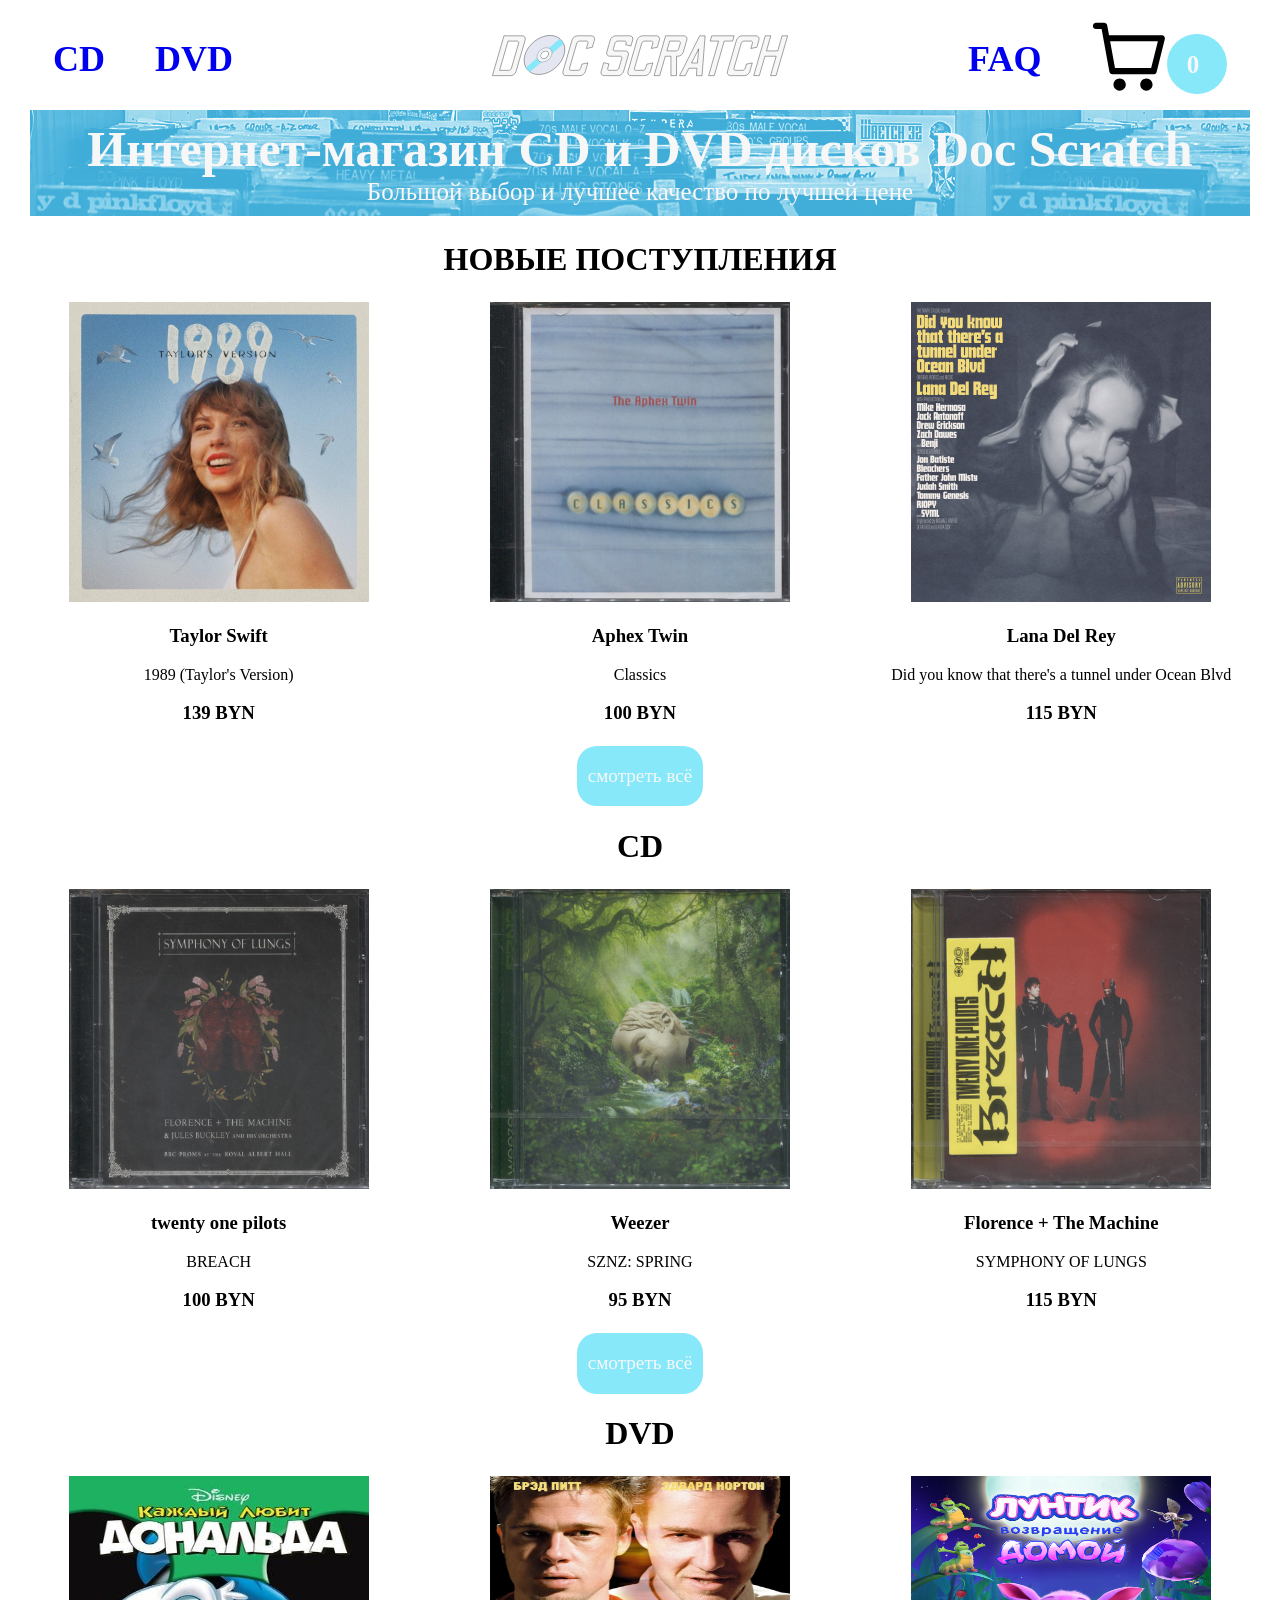
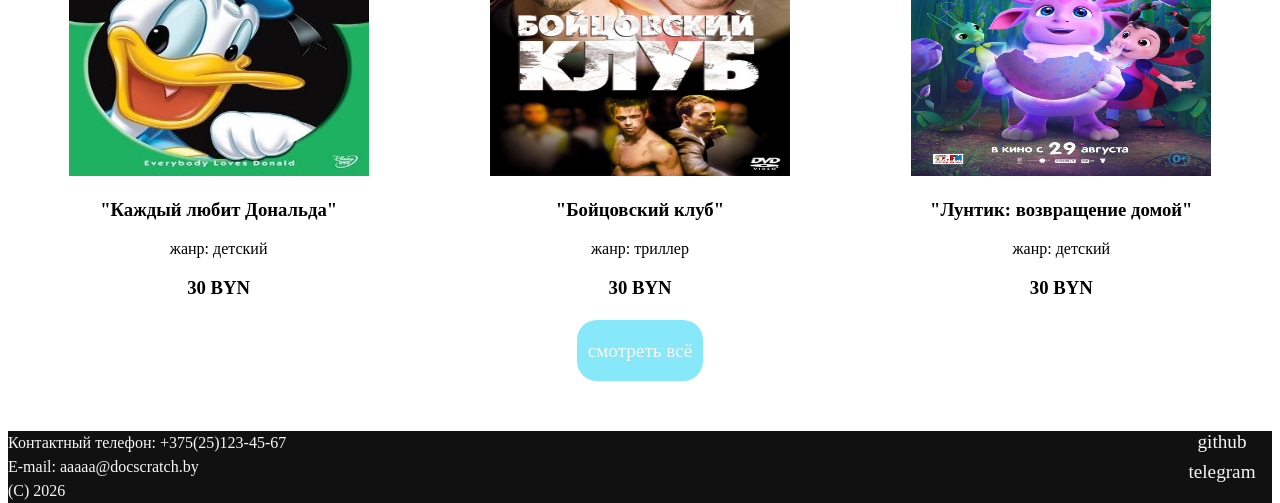
==== commit 9760b2eb: "new stuff" ====
--- a/dscratch/index.html
+++ b/dscratch/index.html
@@ -111,10 +111,15 @@
             </div>
         </main>
         <footer>
-            <p>Контактный телефон: +375(25)123-45-67</p>
-            <p>E-mail: aaaaa@docscratch.by</p>
-            <!--сбоку ещё ссылки на соцсети (мои)-->
-            <p>(C) 2026</p>
+            <div class="contact">
+                <p>Контактный телефон: +375(25)123-45-67</p>
+                <p>E-mail: aaaaa@docscratch.by</p>
+                <p>(C) 2026</p>
+            </div>
+            <div class="socials">
+                <div class="button"><a href="https://github.com/vivstalic">github</a></div>
+                <div class="button"><a href="https://t.me/littledogtilloldschenok">telegram</a></div>
+            </div>
         </footer>
     </body>
     <script src="scripts/cart.js"></script>
--- a/dscratch/styles/main.css
+++ b/dscratch/styles/main.css
@@ -21,17 +21,12 @@
   scroll-behavior: smooth;
 }
 
+#burgerToggle, .burgerIcon {
+  display: none;
+}
+
 a {
   text-decoration: none;
-  font-size: x-large;
-  font-weight: bold;
-}
-a:visited {
-  color: #000;
-}
-
-#burgerToggle, .burgerIcon {
-  display: none;
 }
 
 nav {
@@ -39,6 +34,13 @@
   justify-content: space-between;
   align-items: center;
   padding: 0 20px;
+}
+nav a {
+  font-size: x-large;
+  font-weight: bold;
+}
+nav a:visited {
+  color: #000;
 }
 nav .nav {
   display: flex;
@@ -76,7 +78,7 @@
     align-items: center;
     min-height: 80px;
     position: relative;
-    padding: 10px 20px;
+    padding: 10px 10px;
   }
   nav .burgerIcon {
     display: block;
@@ -185,6 +187,23 @@
 }
 footer {
   width: 100%;
+  display: flex;
+  justify-content: space-between;
+}
+footer .socials {
+  justify-content: flex-end;
+  text-align: center;
+}
+footer .contact {
+  justify-content: flex-start;
+}
+@media (max-width: 768px) {
+  footer {
+    flex-flow: column wrap;
+  }
+  footer .button {
+    width: 80%;
+  }
 }
 
 body {
